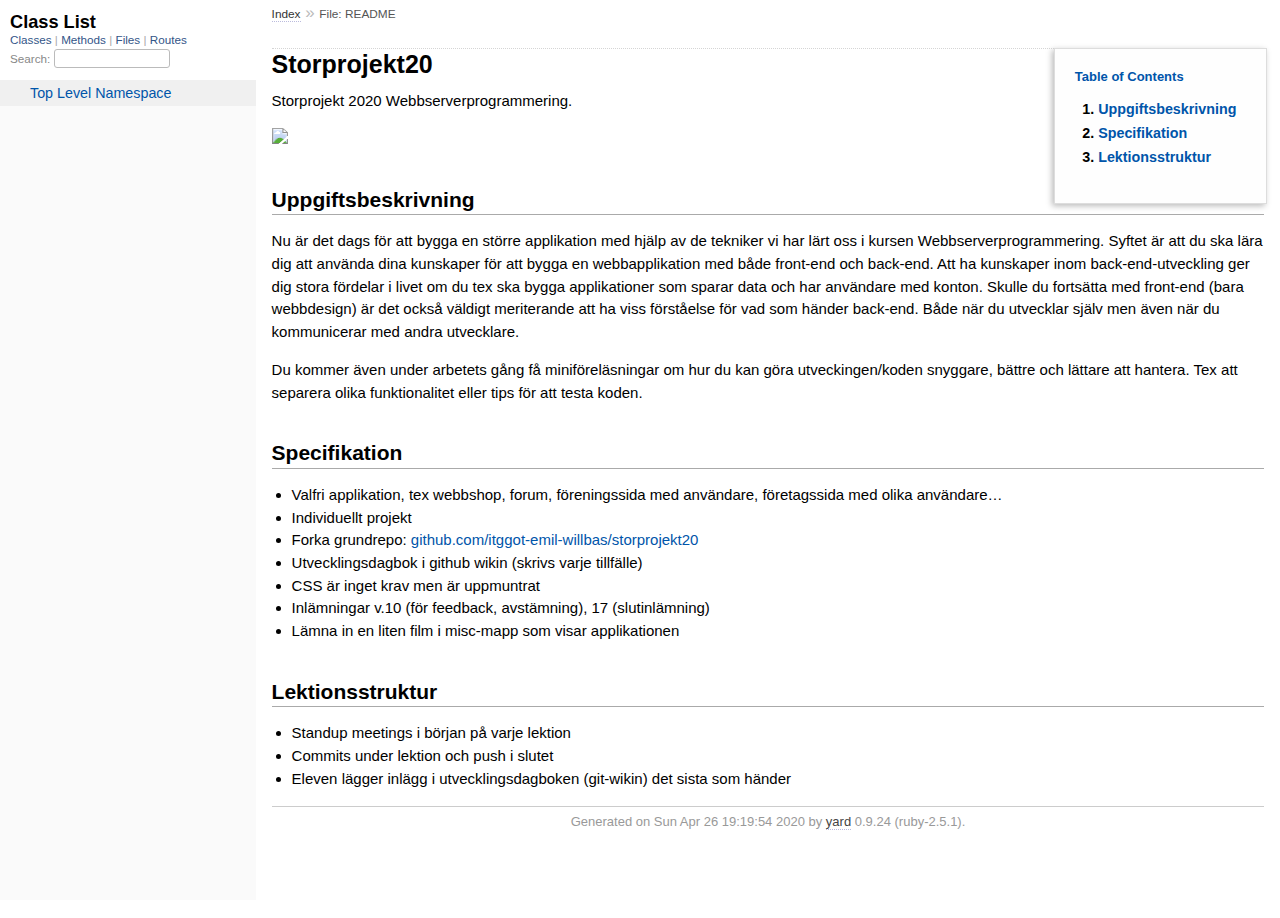
==== doc/index.html @ 413ffe4e "Yardoc tillagt, följer min to-do" ====
<!DOCTYPE html>
<html>
  <head>
    <meta charset="UTF-8">
<meta name="viewport" content="width=device-width, initial-scale=1.0">
<title>
  File: README
  
    &mdash; Documentation by YARD 0.9.24
  
</title>

  <link rel="stylesheet" href="css/style.css" type="text/css" />

  <link rel="stylesheet" href="css/common.css" type="text/css" />

<script type="text/javascript">
  pathId = "README";
  relpath = '';
</script>


  <script type="text/javascript" charset="utf-8" src="js/jquery.js"></script>

  <script type="text/javascript" charset="utf-8" src="js/app.js"></script>

  <script type="text/javascript" charset="utf-8" src="js/custom.js"></script>


  </head>
  <body>
    <div class="nav_wrap">
      <iframe id="nav" src="class_list.html?1"></iframe>
      <div id="resizer"></div>
    </div>

    <div id="main" tabindex="-1">
      <div id="header">
        <div id="menu">
  
    <a href="_index.html">Index</a> &raquo; 
    <span class="title">File: README</span>
  
</div>

        <div id="search">
  
    <a class="full_list_link" id="class_list_link"
        href="class_list.html">

        <svg width="24" height="24">
          <rect x="0" y="4" width="24" height="4" rx="1" ry="1"></rect>
          <rect x="0" y="12" width="24" height="4" rx="1" ry="1"></rect>
          <rect x="0" y="20" width="24" height="4" rx="1" ry="1"></rect>
        </svg>
    </a>
  
</div>
        <div class="clear"></div>
      </div>

      <div id="content"><div id='filecontents'>
<h1 id="label-Storprojekt20">Storprojekt20</h1>

<p>Storprojekt 2020 Webbserverprogrammering.</p>

<p><img src="sun.png"></p>

<h2 id="label-Uppgiftsbeskrivning">Uppgiftsbeskrivning</h2>

<p>Nu är det dags för att bygga en större applikation med hjälp av de tekniker
vi har lärt oss i kursen Webbserverprogrammering. Syftet är att du ska lära
dig att använda dina kunskaper för att bygga en webbapplikation med både
front-end och back-end. Att ha kunskaper inom back-end-utveckling ger dig
stora fördelar i livet om du tex ska bygga applikationer som sparar data
och har användare med konton. Skulle du fortsätta med front-end (bara
webbdesign) är det också väldigt meriterande att ha viss förståelse för vad
som händer back-end. Både när du utvecklar själv men även när du
kommunicerar med andra utvecklare.</p>

<p>Du kommer även under arbetets gång få miniföreläsningar om hur du kan göra
utveckingen/koden snyggare, bättre och lättare att hantera. Tex att
separera olika funktionalitet eller tips för att testa koden.</p>

<h2 id="label-Specifikation">Specifikation</h2>
<ul><li>
<p>Valfri applikation, tex webbshop, forum, föreningssida med användare,
företagssida med olika användare…</p>
</li><li>
<p>Individuellt projekt</p>
</li><li>
<p>Forka grundrepo: <a
href="https://github.com/itggot-emil-willbas/storprojekt20">github.com/itggot-emil-willbas/storprojekt20</a></p>
</li><li>
<p>Utvecklingsdagbok i github wikin (skrivs varje tillfälle)</p>
</li><li>
<p>CSS är inget krav men är uppmuntrat</p>
</li><li>
<p>Inlämningar v.10 (för feedback, avstämning), 17 (slutinlämning)</p>
</li><li>
<p>Lämna in en liten film i misc-mapp som visar applikationen</p>
</li></ul>

<h2 id="label-Lektionsstruktur">Lektionsstruktur</h2>
<ul><li>
<p>Standup meetings i början på varje lektion</p>
</li><li>
<p>Commits under lektion och push i slutet</p>
</li><li>
<p>Eleven lägger inlägg i utvecklingsdagboken (git-wikin) det sista som händer</p>
</li></ul>
</div></div>

      <div id="footer">
  Generated on Sun Apr 26 19:19:54 2020 by
  <a href="http://yardoc.org" title="Yay! A Ruby Documentation Tool" target="_parent">yard</a>
  0.9.24 (ruby-2.5.1).
</div>

    </div>
  </body>
</html>
---- doc/css/style.css ----
html {
  width: 100%;
  height: 100%;
}
body {
  font-family: "Lucida Sans", "Lucida Grande", Verdana, Arial, sans-serif;
  font-size: 13px;
  width: 100%;
  margin: 0;
  padding: 0;
  display: flex;
  display: -webkit-flex;
  display: -ms-flexbox;
}

#nav {
  position: relative;
  width: 100%;
  height: 100%;
  border: 0;
  border-right: 1px dotted #eee;
  overflow: auto;
}
.nav_wrap {
  margin: 0;
  padding: 0;
  width: 20%;
  height: 100%;
  position: relative;
  display: flex;
  display: -webkit-flex;
  display: -ms-flexbox;
  flex-shrink: 0;
  -webkit-flex-shrink: 0;
  -ms-flex: 1 0;
}
#resizer {
  position: absolute;
  right: -5px;
  top: 0;
  width: 10px;
  height: 100%;
  cursor: col-resize;
  z-index: 9999;
}
#main {
  flex: 5 1;
  -webkit-flex: 5 1;
  -ms-flex: 5 1;
  outline: none;
  position: relative;
  background: #fff;
  padding: 1.2em;
  padding-top: 0.2em;
}

@media (max-width: 920px) {
  .nav_wrap { width: 100%; top: 0; right: 0; overflow: visible; position: absolute; }
  #resizer { display: none; }
  #nav {
    z-index: 9999;
    background: #fff;
    display: none;
    position: absolute;
    top: 40px;
    right: 12px;
    width: 500px;
    max-width: 80%;
    height: 80%;
    overflow-y: scroll;
    border: 1px solid #999;
    border-collapse: collapse;
    box-shadow: -7px 5px 25px #aaa;
    border-radius: 2px;
  }
}

@media (min-width: 920px) {
  body { height: 100%; overflow: hidden; }
  #main { height: 100%; overflow: auto; }
  #search { display: none; }
}

#main img { max-width: 100%; }
h1 { font-size: 25px; margin: 1em 0 0.5em; padding-top: 4px; border-top: 1px dotted #d5d5d5; }
h1.noborder { border-top: 0px; margin-top: 0; padding-top: 4px; }
h1.title { margin-bottom: 10px; }
h1.alphaindex { margin-top: 0; font-size: 22px; }
h2 {
  padding: 0;
  padding-bottom: 3px;
  border-bottom: 1px #aaa solid;
  font-size: 1.4em;
  margin: 1.8em 0 0.5em;
  position: relative;
}
h2 small { font-weight: normal; font-size: 0.7em; display: inline; position: absolute; right: 0; }
h2 small a {
  display: block;
  height: 20px;
  border: 1px solid #aaa;
  border-bottom: 0;
  border-top-left-radius: 5px;
  background: #f8f8f8;
  position: relative;
  padding: 2px 7px;
}
.clear { clear: both; }
.inline { display: inline; }
.inline p:first-child { display: inline; }
.docstring, .tags, #filecontents { font-size: 15px; line-height: 1.5145em; }
.docstring p > code, .docstring p > tt, .tags p > code, .tags p > tt {
  color: #c7254e; background: #f9f2f4; padding: 2px 4px; font-size: 1em;
  border-radius: 4px;
}
.docstring h1, .docstring h2, .docstring h3, .docstring h4 { padding: 0; border: 0; border-bottom: 1px dotted #bbb; }
.docstring h1 { font-size: 1.2em; }
.docstring h2 { font-size: 1.1em; }
.docstring h3, .docstring h4 { font-size: 1em; border-bottom: 0; padding-top: 10px; }
.summary_desc .object_link a, .docstring .object_link a {
  font-family: monospace; font-size: 1.05em;
  color: #05a; background: #EDF4FA; padding: 2px 4px; font-size: 1em;
  border-radius: 4px;
}
.rdoc-term { padding-right: 25px; font-weight: bold; }
.rdoc-list p { margin: 0; padding: 0; margin-bottom: 4px; }
.summary_desc pre.code .object_link a, .docstring pre.code .object_link a {
  padding: 0px; background: inherit; color: inherit; border-radius: inherit;
}

/* style for <table> */
#filecontents table, .docstring table { border-collapse: collapse; }
#filecontents table th, #filecontents table td,
.docstring table th, .docstring table td { border: 1px solid #ccc; padding: 8px; padding-right: 17px; }
#filecontents table tr:nth-child(odd),
.docstring table tr:nth-child(odd) { background: #eee; }
#filecontents table tr:nth-child(even),
.docstring table tr:nth-child(even) { background: #fff; }
#filecontents table th, .docstring table th { background: #fff; }

/* style for <ul> */
#filecontents li > p, .docstring li > p { margin: 0px; }
#filecontents ul, .docstring ul { padding-left: 20px; }
/* style for <dl> */
#filecontents dl, .docstring dl { border: 1px solid #ccc; }
#filecontents dt, .docstring dt { background: #ddd; font-weight: bold; padding: 3px 5px; }
#filecontents dd, .docstring dd { padding: 5px 0px; margin-left: 18px; }
#filecontents dd > p, .docstring dd > p { margin: 0px; }

.note {
  color: #222;
  margin: 20px 0;
  padding: 10px;
  border: 1px solid #eee;
  border-radius: 3px;
  display: block;
}
.docstring .note {
  border-left-color: #ccc;
  border-left-width: 5px;
}
.note.todo { background: #ffffc5; border-color: #ececaa; }
.note.returns_void { background: #efefef; }
.note.deprecated { background: #ffe5e5; border-color: #e9dada; }
.note.title.deprecated { background: #ffe5e5; border-color: #e9dada; }
.note.private { background: #ffffc5; border-color: #ececaa; }
.note.title { padding: 3px 6px; font-size: 0.9em; font-family: "Lucida Sans", "Lucida Grande", Verdana, Arial, sans-serif; display: inline; }
.summary_signature + .note.title { margin-left: 7px; }
h1 .note.title { font-size: 0.5em; font-weight: normal; padding: 3px 5px; position: relative; top: -3px; text-transform: capitalize; }
.note.title { background: #efefef; }
.note.title.constructor { color: #fff; background: #6a98d6; border-color: #6689d6; }
.note.title.writeonly { color: #fff; background: #45a638; border-color: #2da31d; }
.note.title.readonly { color: #fff; background: #6a98d6; border-color: #6689d6; }
.note.title.private { background: #d5d5d5; border-color: #c5c5c5; }
.note.title.not_defined_here { background: transparent; border: none; font-style: italic; }
.discussion .note { margin-top: 6px; }
.discussion .note:first-child { margin-top: 0; }

h3.inherited {
  font-style: italic;
  font-family: "Lucida Sans", "Lucida Grande", Verdana, Arial, sans-serif;
  font-weight: normal;
  padding: 0;
  margin: 0;
  margin-top: 12px;
  margin-bottom: 3px;
  font-size: 13px;
}
p.inherited {
  padding: 0;
  margin: 0;
  margin-left: 25px;
}

.box_info dl {
  margin: 0;
  border: 0;
  width: 100%;
  font-size: 1em;
  display: flex;
  display: -webkit-flex;
  display: -ms-flexbox;
}
.box_info dl dt {
  flex-shrink: 0;
  -webkit-flex-shrink: 1;
  -ms-flex-shrink: 1;
  width: 100px;
  text-align: right;
  font-weight: bold;
  border: 1px solid #aaa;
  border-width: 1px 0px 0px 1px;
  padding: 6px 0;
  padding-right: 10px;
}
.box_info dl dd {
  flex-grow: 1;
  -webkit-flex-grow: 1;
  -ms-flex: 1;
  max-width: 420px;
  padding: 6px 0;
  padding-right: 20px;
  border: 1px solid #aaa;
  border-width: 1px 1px 0 0;
  overflow: hidden;
  position: relative;
}
.box_info dl:last-child > * {
  border-bottom: 1px solid #aaa;
}
.box_info dl:nth-child(odd) > * { background: #eee; }
.box_info dl:nth-child(even) > * { background: #fff; }
.box_info dl > * { margin: 0; }

ul.toplevel { list-style: none; padding-left: 0; font-size: 1.1em; }
.index_inline_list { padding-left: 0; font-size: 1.1em; }

.index_inline_list li {
  list-style: none;
  display: inline-block;
  padding: 0 12px;
  line-height: 30px;
  margin-bottom: 5px;
}

dl.constants { margin-left: 10px; }
dl.constants dt { font-weight: bold; font-size: 1.1em; margin-bottom: 5px; }
dl.constants.compact dt { display: inline-block; font-weight: normal }
dl.constants dd { width: 75%; white-space: pre; font-family: monospace; margin-bottom: 18px; }
dl.constants .docstring .note:first-child { margin-top: 5px; }

.summary_desc {
  margin-left: 32px;
  display: block;
  font-family: sans-serif;
  font-size: 1.1em;
  margin-top: 8px;
  line-height: 1.5145em;
  margin-bottom: 0.8em;
}
.summary_desc tt { font-size: 0.9em; }
dl.constants .note { padding: 2px 6px; padding-right: 12px; margin-top: 6px; }
dl.constants .docstring { margin-left: 32px; font-size: 0.9em; font-weight: normal; }
dl.constants .tags { padding-left: 32px; font-size: 0.9em; line-height: 0.8em; }
dl.constants .discussion *:first-child { margin-top: 0; }
dl.constants .discussion *:last-child { margin-bottom: 0; }

.method_details { border-top: 1px dotted #ccc; margin-top: 25px; padding-top: 0; }
.method_details.first { border: 0; margin-top: 5px; }
.method_details.first h3.signature { margin-top: 1em; }
p.signature, h3.signature {
  font-size: 1.1em; font-weight: normal; font-family: Monaco, Consolas, Courier, monospace;
  padding: 6px 10px; margin-top: 1em;
  background: #E8F4FF; border: 1px solid #d8d8e5; border-radius: 5px;
}
p.signature tt,
h3.signature tt { font-family: Monaco, Consolas, Courier, monospace; }
p.signature .overload,
h3.signature .overload { display: block; }
p.signature .extras,
h3.signature .extras { font-weight: normal; font-family: sans-serif; color: #444; font-size: 1em; }
p.signature .not_defined_here,
h3.signature .not_defined_here,
p.signature .aliases,
h3.signature .aliases { display: block; font-weight: normal; font-size: 0.9em; font-family: sans-serif; margin-top: 0px; color: #555; }
p.signature .aliases .names,
h3.signature .aliases .names { font-family: Monaco, Consolas, Courier, monospace; font-weight: bold; color: #000; font-size: 1.2em; }

.tags .tag_title { font-size: 1.05em; margin-bottom: 0; font-weight: bold; }
.tags .tag_title tt { color: initial; padding: initial; background: initial; }
.tags ul { margin-top: 5px; padding-left: 30px; list-style: square; }
.tags ul li { margin-bottom: 3px; }
.tags ul .name { font-family: monospace; font-weight: bold; }
.tags ul .note { padding: 3px 6px; }
.tags { margin-bottom: 12px; }

.tags .examples .tag_title { margin-bottom: 10px; font-weight: bold; }
.tags .examples .inline p { padding: 0; margin: 0; font-weight: bold; font-size: 1em; }
.tags .examples .inline p:before { content: "▸"; font-size: 1em; margin-right: 5px; }

.tags .overload .overload_item { list-style: none; margin-bottom: 25px; }
.tags .overload .overload_item .signature {
  padding: 2px 8px;
  background: #F1F8FF; border: 1px solid #d8d8e5; border-radius: 3px;
}
.tags .overload .signature { margin-left: -15px; font-family: monospace; display: block; font-size: 1.1em; }
.tags .overload .docstring { margin-top: 15px; }

.defines { display: none; }

#method_missing_details .notice.this { position: relative; top: -8px; color: #888; padding: 0; margin: 0; }

.showSource { font-size: 0.9em; }
.showSource a, .showSource a:visited { text-decoration: none; color: #666; }

#content a, #content a:visited { text-decoration: none; color: #05a; }
#content a:hover { background: #ffffa5; }

ul.summary {
  list-style: none;
  font-family: monospace;
  font-size: 1em;
  line-height: 1.5em;
  padding-left: 0px;
}
ul.summary a, ul.summary a:visited {
  text-decoration: none; font-size: 1.1em;
}
ul.summary li { margin-bottom: 5px; }
.summary_signature { padding: 4px 8px; background: #f8f8f8; border: 1px solid #f0f0f0; border-radius: 5px; }
.summary_signature:hover { background: #CFEBFF; border-color: #A4CCDA; cursor: pointer; }
.summary_signature.deprecated { background: #ffe5e5; border-color: #e9dada; }
ul.summary.compact li { display: inline-block; margin: 0px 5px 0px 0px; line-height: 2.6em;}
ul.summary.compact .summary_signature { padding: 5px 7px; padding-right: 4px; }
#content .summary_signature:hover a,
#content .summary_signature:hover a:visited {
  background: transparent;
  color: #049;
}

p.inherited a { font-family: monospace; font-size: 0.9em; }
p.inherited { word-spacing: 5px; font-size: 1.2em; }

p.children { font-size: 1.2em; }
p.children a { font-size: 0.9em; }
p.children strong { font-size: 0.8em; }
p.children strong.modules { padding-left: 5px; }

ul.fullTree { display: none; padding-left: 0; list-style: none; margin-left: 0; margin-bottom: 10px; }
ul.fullTree ul { margin-left: 0; padding-left: 0; list-style: none; }
ul.fullTree li { text-align: center; padding-top: 18px; padding-bottom: 12px; background: url([data-uri]) no-repeat top center; }
ul.fullTree li:first-child { padding-top: 0; background: transparent; }
ul.fullTree li:last-child { padding-bottom: 0; }
.showAll ul.fullTree { display: block; }
.showAll .inheritName { display: none; }

#search { position: absolute; right: 12px; top: 0px; z-index: 9000; }
#search a {
  display: block; float: left;
  padding: 4px 8px; text-decoration: none; color: #05a; fill: #05a;
  border: 1px solid #d8d8e5;
  border-bottom-left-radius: 3px; border-bottom-right-radius: 3px;
  background: #F1F8FF;
  box-shadow: -1px 1px 3px #ddd;
}
#search a:hover { background: #f5faff; color: #06b; fill: #06b; }
#search a.active {
  background: #568; padding-bottom: 20px; color: #fff; fill: #fff;
  border: 1px solid #457;
  border-top-left-radius: 5px; border-top-right-radius: 5px;
}
#search a.inactive { color: #999; fill: #999; }
.inheritanceTree, .toggleDefines {
  float: right;
  border-left: 1px solid #aaa;
  position: absolute; top: 0; right: 0;
  height: 100%;
  background: #f6f6f6;
  padding: 5px;
  min-width: 55px;
  text-align: center;
}

#menu { font-size: 1.3em; color: #bbb; }
#menu .title, #menu a { font-size: 0.7em; }
#menu .title a { font-size: 1em; }
#menu .title { color: #555; }
#menu a, #menu a:visited { color: #333; text-decoration: none; border-bottom: 1px dotted #bbd; }
#menu a:hover { color: #05a; }

#footer { margin-top: 15px; border-top: 1px solid #ccc; text-align: center; padding: 7px 0; color: #999; }
#footer a, #footer a:visited { color: #444; text-decoration: none; border-bottom: 1px dotted #bbd; }
#footer a:hover { color: #05a; }

#listing ul.alpha { font-size: 1.1em; }
#listing ul.alpha { margin: 0; padding: 0; padding-bottom: 10px; list-style: none; }
#listing ul.alpha li.letter { font-size: 1.4em; padding-bottom: 10px; }
#listing ul.alpha ul { margin: 0; padding-left: 15px; }
#listing ul small { color: #666; font-size: 0.7em; }

li.r1 { background: #f0f0f0; }
li.r2 { background: #fafafa; }

#content ul.summary li.deprecated .summary_signature a,
#content ul.summary li.deprecated .summary_signature a:visited { text-decoration: line-through; font-style: italic; }

#toc {
  position: relative;
  float: right;
  overflow-x: auto;
  right: -3px;
  margin-left: 20px;
  margin-bottom: 20px;
  padding: 20px; padding-right: 30px;
  max-width: 300px;
  z-index: 5000;
  background: #fefefe;
  border: 1px solid #ddd;
  box-shadow: -2px 2px 6px #bbb;
}
#toc .title { margin: 0; }
#toc ol { padding-left: 1.8em; }
#toc li { font-size: 1.1em; line-height: 1.7em; }
#toc > ol > li { font-size: 1.1em; font-weight: bold; }
#toc ol > li > ol { font-size: 0.9em; }
#toc ol ol > li > ol { padding-left: 2.3em; }
#toc ol + li { margin-top: 0.3em; }
#toc.hidden { padding: 10px; background: #fefefe; box-shadow: none; }
#toc.hidden:hover { background: #fafafa; }
#filecontents h1 + #toc.nofloat { margin-top: 0; }
@media (max-width: 560px) {
  #toc {
    margin-left: 0;
    margin-top: 16px;
    float: none;
    max-width: none;
  }
}

/* syntax highlighting */
.source_code { display: none; padding: 3px 8px; border-left: 8px solid #ddd; margin-top: 5px; }
#filecontents pre.code, .docstring pre.code, .source_code pre { font-family: monospace; }
#filecontents pre.code, .docstring pre.code { display: block; }
.source_code .lines { padding-right: 12px; color: #555; text-align: right; }
#filecontents pre.code, .docstring pre.code,
.tags pre.example {
  padding: 9px 14px;
  margin-top: 4px;
  border: 1px solid #e1e1e8;
  background: #f7f7f9;
  border-radius: 4px;
  font-size: 1em;
  overflow-x: auto;
  line-height: 1.2em;
}
pre.code { color: #000; tab-size: 2; }
pre.code .info.file { color: #555; }
pre.code .val { color: #036A07; }
pre.code .tstring_content,
pre.code .heredoc_beg, pre.code .heredoc_end,
pre.code .qwords_beg, pre.code .qwords_end, pre.code .qwords_sep,
pre.code .words_beg, pre.code .words_end, pre.code .words_sep,
pre.code .qsymbols_beg, pre.code .qsymbols_end, pre.code .qsymbols_sep,
pre.code .symbols_beg, pre.code .symbols_end, pre.code .symbols_sep,
pre.code .tstring, pre.code .dstring { color: #036A07; }
pre.code .fid, pre.code .rubyid_new, pre.code .rubyid_to_s,
pre.code .rubyid_to_sym, pre.code .rubyid_to_f,
pre.code .dot + pre.code .id,
pre.code .rubyid_to_i pre.code .rubyid_each { color: #0085FF; }
pre.code .comment { color: #0066FF; }
pre.code .const, pre.code .constant { color: #585CF6; }
pre.code .label,
pre.code .symbol { color: #C5060B; }
pre.code .kw,
pre.code .rubyid_require,
pre.code .rubyid_extend,
pre.code .rubyid_include { color: #0000FF; }
pre.code .ivar { color: #318495; }
pre.code .gvar,
pre.code .rubyid_backref,
pre.code .rubyid_nth_ref { color: #6D79DE; }
pre.code .regexp, .dregexp { color: #036A07; }
pre.code a { border-bottom: 1px dotted #bbf; }
/* inline code */
*:not(pre) > code {
	padding: 1px 3px 1px 3px;
	border: 1px solid #E1E1E8;
	background: #F7F7F9;
	border-radius: 4px;
}

/* Color fix for links */
#content .summary_desc pre.code .id > .object_link a, /* identifier */
#content .docstring pre.code .id > .object_link a { color: #0085FF; }
#content .summary_desc pre.code .const > .object_link a, /* constant */
#content .docstring pre.code .const > .object_link a { color: #585CF6; }
---- doc/css/common.css ----
/* Override this file with custom rules */
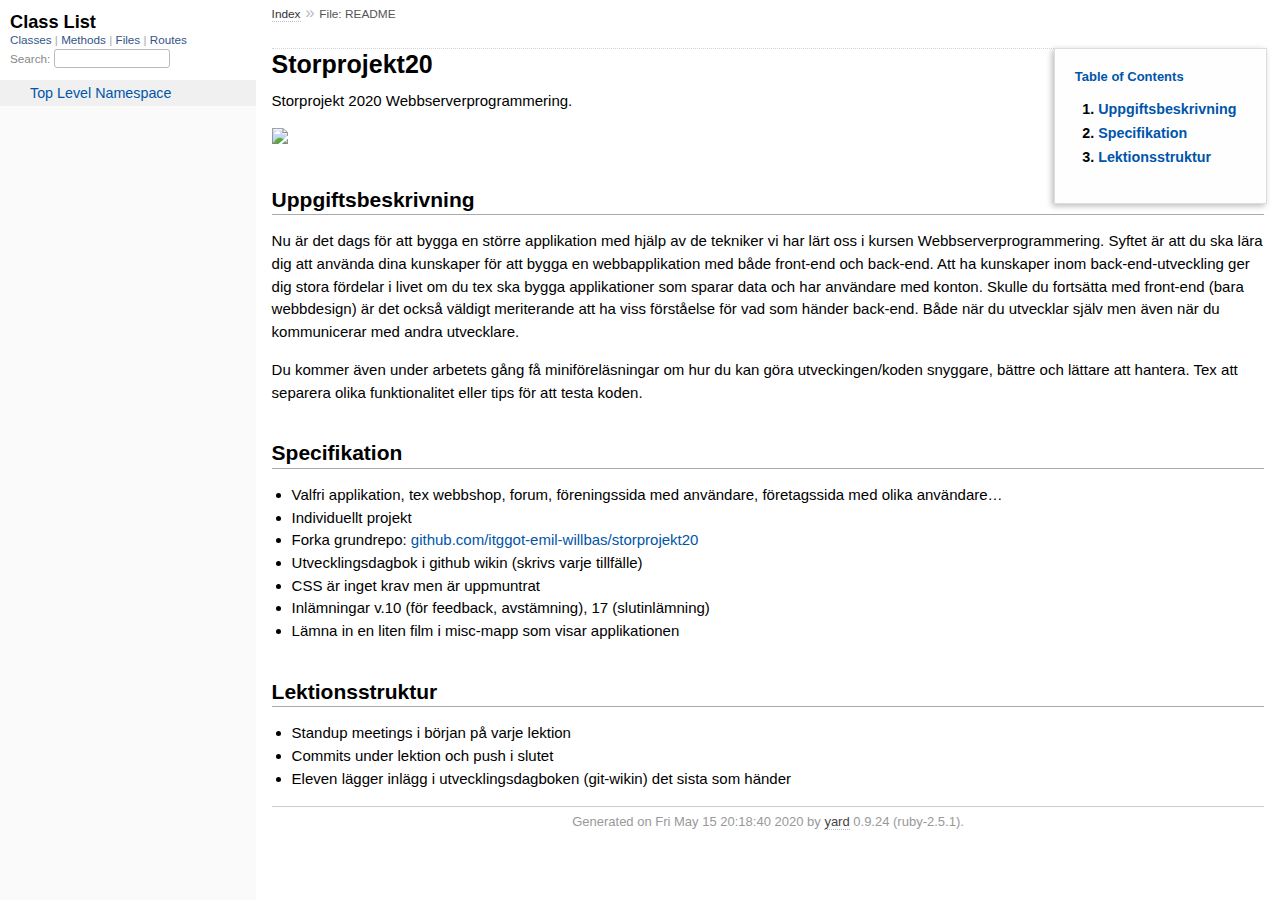
==== commit be5a7299: "Model.rb Yardoc documented" ====
--- a/doc/index.html
+++ b/doc/index.html
@@ -112,7 +112,7 @@
 </div></div>
 
       <div id="footer">
-  Generated on Sun Apr 26 19:19:54 2020 by
+  Generated on Fri May 15 20:18:40 2020 by
   <a href="http://yardoc.org" title="Yay! A Ruby Documentation Tool" target="_parent">yard</a>
   0.9.24 (ruby-2.5.1).
 </div>
